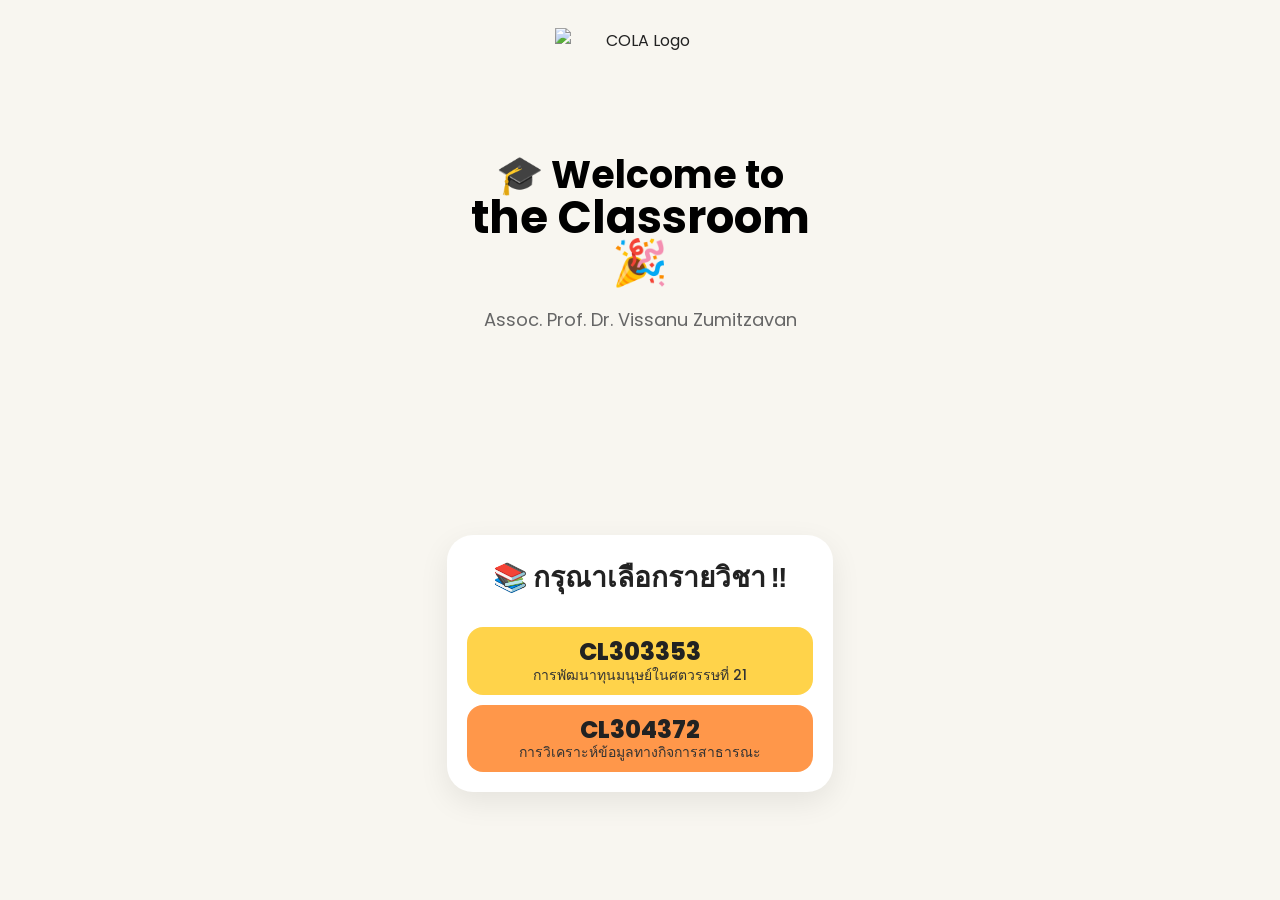
==== index.html @ 06e5c8f1 "Update index.html" ====
<!DOCTYPE html>
<html lang="en">
<head>
    <meta charset="UTF-8">
    <meta name="viewport" content="width=device-width, initial-scale=1.0">
    <title>COLA Classroom</title>

    <link rel="stylesheet" href="style.css">

    <link rel="preconnect" href="https://fonts.googleapis.com">
    <link rel="preconnect" href="https://fonts.gstatic.com" crossorigin>

    <link href="https://fonts.googleapis.com/css2?family=Poppins:wght@300;400;500;600;700;800;900&display=swap" rel="stylesheet">
</head>

<body>

<div class="container">

    <div class="header">

        <img class="logo"
             src="https://cola.kku.ac.th/wp-content/uploads/2025/09/COPA-Logo-C-Main.png"
             alt="COLA Logo">

        <h1>
            🎓 Welcome to
            <br>
            <span>the Classroom 🎉</span>
        </h1>

        <p>Assoc. Prof. Dr. Vissanu Zumitzavan</p>

    </div>

    <div class="course-card">

        <h2>📚 กรุณาเลือกรายวิชา ‼️</h2>

        <button onclick="location.href='human.html'">

            <div class="course-code">CL303353</div>

            <div class="course-name">
                การพัฒนาทุนมนุษย์ในศตวรรษที่ 21
            </div>

        </button>

        <button class="orange"
                onclick="location.href='analysis.html'">

            <div class="course-code">CL304372</div>

            <div class="course-name">
                การวิเคราะห์ข้อมูลทางกิจการสาธารณะ
            </div>

        </button>

    </div>

</div>

<script src="script.js"></script>

</body>
</html>
---- style.css ----
*{

    margin:0;

    padding:0;

    box-sizing:border-box;

    font-family:'Poppins',sans-serif;

}

/* ===========================

   BODY

=========================== */

body{

    background:#F8F6F0;

    display:flex;

    justify-content:center;

    align-items:center;

    min-height:100vh;

    color:#222;

}

/* ===========================

   CONTAINER

=========================== */

.container{

    width:100%;

    max-width:430px;

    min-height:100vh;

    display:flex;

    flex-direction:column;

    padding:28px 22px;

}

/* ===========================

   HEADER

=========================== */

.header{

    text-align:center;

}

/* ===========================

   LOGO

=========================== */

.logo{

    width:170px;

    display:block;

    margin:0 auto;

}

/* ===========================

   WELCOME

=========================== */

h1{

    margin-top:100px;

    font-size:38px;

    line-height:43px;

    font-weight:700;

    color:#000000;

}

h1 span{

    font-size:45px;

    font-weight:700;

    color:#000000;

}

/* ===========================

   TEACHER

=========================== */

.header p{

    margin-top:20px;

    font-size:18px;

    color:#666;

    font-weight:400;

}

/* ===========================

   COURSE CARD

=========================== */

.course-card{

    margin-top:auto;

    margin-bottom:80px;

    background:#FFFFFF;

    border-radius:26px;

    padding:20px;

    box-shadow:

        0 10px 30px rgba(0,0,0,.08);

}

/* ===========================

   TITLE

=========================== */

.course-card h2{

    text-align:center;

    font-size:28px;

    font-weight:800;

    color:#222;

    margin-bottom:18px;

}

/* ===========================

   BUTTON

=========================== */

button{

    width:100%;

    border:none;

    border-radius:16px;

    padding:12px 16px;

    margin-top:10px;

    cursor:pointer;

    transition:.25s;

}

/* Hover */

button:hover{

    transform:translateY(-2px);

    box-shadow:0 8px 18px rgba(0,0,0,.15);

}

/* สีปุ่ม */

button:first-of-type{

    background:#FFD34A;

}

.orange{

    background:#FF974A;

}

/* ===========================

   COURSE CODE

=========================== */

.course-code{

    font-size:24px;

    font-weight:800;

    color:#222;

    line-height:1.05;

    margin-bottom:2px;

}

/* ===========================

   COURSE NAME

=========================== */

.course-name{

    font-size:14px;

    font-weight:500;

    color:#333;

    line-height:1.15;

}

/* ===========================

   RESPONSIVE

=========================== */

@media (max-width:480px){

    .container{

        padding:24px 18px;

    }

    .logo{

        width:145px;

    }

    h1{

        font-size:34px;

        line-height:38px;

    }

    h1 span{

        font-size:40px;

    }

    .course-card{

        margin-bottom:35px;

    }

    .course-card h2{

        font-size:24px;

    }

}
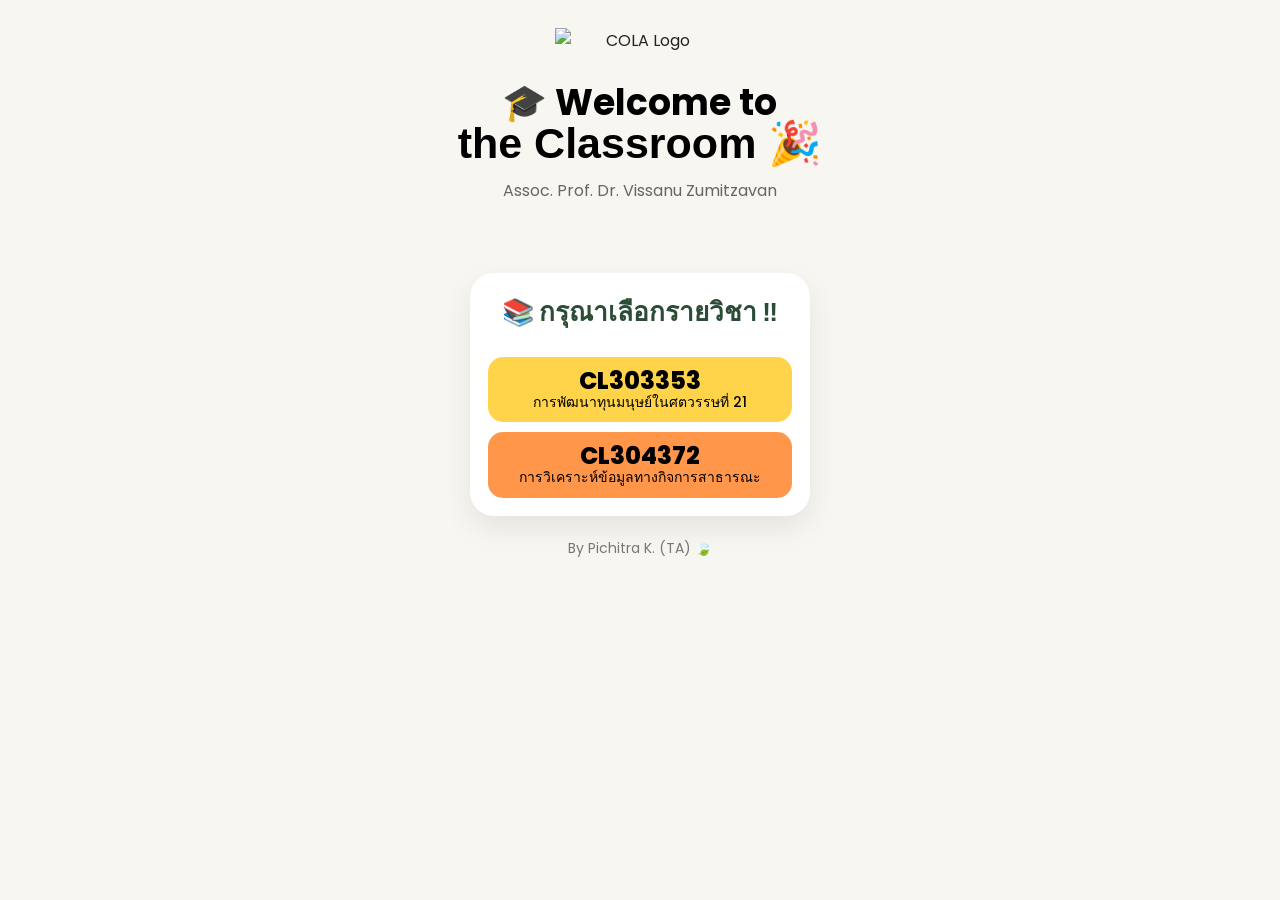
==== commit 1cd53ee2: "Update index.html" ====
--- a/index.html
+++ b/index.html
@@ -59,6 +59,9 @@
         </button>
 
     </div>
+    <div class="footer">
+    By Pichitra K. (TA) 🍃
+</div>
 
 </div>
 
--- a/style.css
+++ b/style.css
@@ -24,43 +24,243 @@
 
     justify-content:center;
 
+    min-height:100vh;
+
+    color:#222;
+
+}
+
+/* ===========================
+
+   CONTAINER
+
+=========================== */
+
+.container{
+
+    width:100%;
+
+    max-width:430px;
+
+    min-height:100vh;
+
+    display:flex;
+
+    flex-direction:column;
+
     align-items:center;
 
-    min-height:100vh;
-
-    color:#222;
-
-}
-
-/* ===========================
-
-   CONTAINER
-
-=========================== */
-
-.container{
+    padding:28px 20px;
+
+}
+
+/* ===========================
+
+   HEADER
+
+=========================== */
+
+.header{
+
+    text-align:center;
+
+}
+
+/* ===========================
+
+   LOGO
+
+=========================== */
+
+.logo{
+
+    width:170px;
+
+    display:block;
+
+    margin:0 auto;
+
+}
+
+/* ===========================
+
+   WELCOME
+
+=========================== */
+
+h1{
+
+    margin-top:30px;
+
+    font-size:36px;
+
+    line-height:40px;
+
+    font-weight:700;
+
+    color:#000;
+
+}
+
+h1 span{
+
+    font-size:43px;
+
+    font-weight:900;
+
+    color:#000;
+
+}
+
+/* ===========================
+
+   TEACHER
+
+=========================== */
+
+.header p{
+
+    margin-top:12px;
+
+    font-size:16px;
+
+    color:#666;
+
+    font-weight:400;
+
+}
+
+/* ===========================
+
+   COURSE CARD
+
+=========================== */
+
+.course-card{
+
+    width:340px;
+
+    margin-top:70px;
+
+    background:#fff;
+
+    border-radius:24px;
+
+    padding:18px;
+
+    box-shadow:0 12px 30px rgba(0,0,0,.08);
+
+}
+
+/* ===========================
+
+   TITLE
+
+=========================== */
+
+.course-card h2{
+
+    text-align:center;
+
+    font-size:26px;
+
+    font-weight:800;
+
+    color:#2C4C36;
+
+    margin-bottom:15px;
+
+}
+
+/* ===========================
+
+   BUTTON
+
+=========================== */
+
+button{
 
     width:100%;
 
-    max-width:430px;
-
-    min-height:100vh;
-
-    display:flex;
-
-    flex-direction:column;
-
-    padding:28px 22px;
-
-}
-
-/* ===========================
-
-   HEADER
-
-=========================== */
-
-.header{
+    border:none;
+
+    border-radius:15px;
+
+    padding:12px;
+
+    margin-top:10px;
+
+    cursor:pointer;
+
+    transition:.25s;
+
+}
+
+button:hover{
+
+    transform:translateY(-2px);
+
+}
+
+button:first-of-type{
+
+    background:#FFD34A;
+
+}
+
+.orange{
+
+    background:#FF964A;
+
+}
+
+/* ===========================
+
+   COURSE CODE
+
+=========================== */
+
+.course-code{
+
+    font-size:24px;
+
+    font-weight:800;
+
+    line-height:1;
+
+    margin-bottom:2px;
+
+}
+
+/* ===========================
+
+   COURSE NAME
+
+=========================== */
+
+.course-name{
+
+    font-size:14px;
+
+    font-weight:500;
+
+    line-height:1.1;
+
+}
+
+/* ===========================
+
+   FOOTER
+
+=========================== */
+
+.footer{
+
+    margin-top:22px;
+
+    font-size:14px;
+
+    color:#777;
 
     text-align:center;
 
@@ -68,242 +268,36 @@
 
 /* ===========================
 
-   LOGO
-
-=========================== */
-
-.logo{
-
-    width:170px;
-
-    display:block;
-
-    margin:0 auto;
-
-}
-
-/* ===========================
-
-   WELCOME
-
-=========================== */
-
-h1{
-
-    margin-top:100px;
-
-    font-size:38px;
-
-    line-height:43px;
-
-    font-weight:700;
-
-    color:#000000;
-
-}
-
-h1 span{
-
-    font-size:45px;
-
-    font-weight:700;
-
-    color:#000000;
-
-}
-
-/* ===========================
-
-   TEACHER
-
-=========================== */
-
-.header p{
-
-    margin-top:20px;
-
-    font-size:18px;
-
-    color:#666;
-
-    font-weight:400;
-
-}
-
-/* ===========================
-
-   COURSE CARD
-
-=========================== */
-
-.course-card{
-
-    margin-top:auto;
-
-    margin-bottom:80px;
-
-    background:#FFFFFF;
-
-    border-radius:26px;
-
-    padding:20px;
-
-    box-shadow:
-
-        0 10px 30px rgba(0,0,0,.08);
-
-}
-
-/* ===========================
-
-   TITLE
-
-=========================== */
-
-.course-card h2{
-
-    text-align:center;
-
-    font-size:28px;
-
-    font-weight:800;
-
-    color:#222;
-
-    margin-bottom:18px;
-
-}
-
-/* ===========================
-
-   BUTTON
-
-=========================== */
-
-button{
-
-    width:100%;
-
-    border:none;
-
-    border-radius:16px;
-
-    padding:12px 16px;
-
-    margin-top:10px;
-
-    cursor:pointer;
-
-    transition:.25s;
-
-}
-
-/* Hover */
-
-button:hover{
-
-    transform:translateY(-2px);
-
-    box-shadow:0 8px 18px rgba(0,0,0,.15);
-
-}
-
-/* สีปุ่ม */
-
-button:first-of-type{
-
-    background:#FFD34A;
-
-}
-
-.orange{
-
-    background:#FF974A;
-
-}
-
-/* ===========================
-
-   COURSE CODE
-
-=========================== */
-
-.course-code{
-
-    font-size:24px;
-
-    font-weight:800;
-
-    color:#222;
-
-    line-height:1.05;
-
-    margin-bottom:2px;
-
-}
-
-/* ===========================
-
-   COURSE NAME
-
-=========================== */
-
-.course-name{
-
-    font-size:14px;
-
-    font-weight:500;
-
-    color:#333;
-
-    line-height:1.15;
-
-}
-
-/* ===========================
-
    RESPONSIVE
 
 =========================== */
 
 @media (max-width:480px){
 
-    .container{
-
-        padding:24px 18px;
+    .logo{
+
+        width:145px;
 
     }
 
-    .logo{
-
-        width:145px;
+    h1{
+
+        font-size:32px;
+
+        line-height:36px;
 
     }
 
-    h1{
-
-        font-size:34px;
-
-        line-height:38px;
+    h1 span{
+
+        font-size:38px;
 
     }
 
-    h1 span{
-
-        font-size:40px;
+    .course-card{
+
+        width:100%;
 
     }
 
-    .course-card{
-
-        margin-bottom:35px;
-
-    }
-
-    .course-card h2{
-
-        font-size:24px;
-
-    }
-
-}
+}
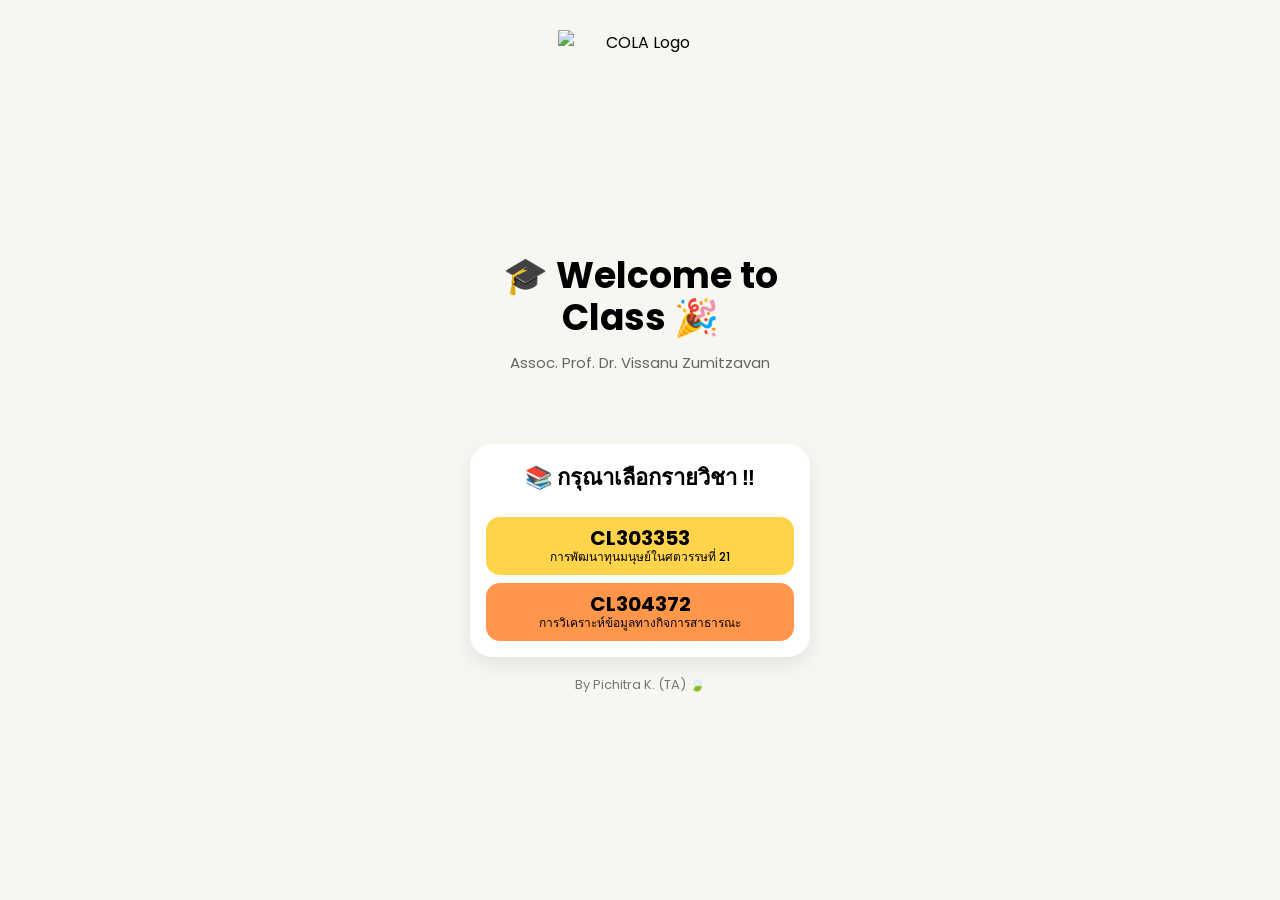
==== commit 3a57dc60: "Update index.html" ====
--- a/index.html
+++ b/index.html
@@ -26,7 +26,7 @@
         <h1>
             🎓 Welcome to
             <br>
-            <span>the Classroom 🎉</span>
+            <span>Class 🎉</span>
         </h1>
 
         <p>Assoc. Prof. Dr. Vissanu Zumitzavan</p>
--- a/style.css
+++ b/style.css
@@ -1,182 +1,149 @@
+/* ==========================================
+   RESET
+========================================== */
+
 *{
-
     margin:0;
-
     padding:0;
-
     box-sizing:border-box;
-
     font-family:'Poppins',sans-serif;
-
-}
-
-/* ===========================
-
+}
+
+/* ==========================================
    BODY
-
-=========================== */
+========================================== */
 
 body{
-
     background:#F8F6F0;
-
+    color:#000;
     display:flex;
-
     justify-content:center;
-
     min-height:100vh;
-
-    color:#222;
-
-}
-
-/* ===========================
-
+}
+
+/* ==========================================
    CONTAINER
-
-=========================== */
+========================================== */
 
 .container{
-
     width:100%;
-
     max-width:430px;
-
     min-height:100vh;
-
     display:flex;
-
     flex-direction:column;
-
     align-items:center;
-
-    padding:28px 20px;
-
-}
-
-/* ===========================
-
+    padding:30px 20px;
+}
+
+/* ==========================================
    HEADER
-
-=========================== */
+========================================== */
 
 .header{
-
+    width:100%;
     text-align:center;
-
-}
-
-/* ===========================
-
+}
+
+/* ==========================================
    LOGO
-
-=========================== */
+========================================== */
 
 .logo{
-
-    width:170px;
-
+    width:165px;
     display:block;
-
     margin:0 auto;
-
-}
-
-/* ===========================
-
+}
+
+/* ==========================================
    WELCOME
-
-=========================== */
+========================================== */
 
 h1{
 
-    margin-top:30px;
+    margin-top:200px;
 
     font-size:36px;
 
-    line-height:40px;
+    line-height:42px;
 
     font-weight:700;
 
     color:#000;
 
+    text-align:center;
+
 }
 
 h1 span{
 
-    font-size:43px;
-
-    font-weight:900;
-
-    color:#000;
-
-}
-
-/* ===========================
-
+    font-size:36px;
+
+    line-height:42px;
+
+    font-weight:700;
+
+    color:#000;
+
+}
+
+/* ==========================================
    TEACHER
-
-=========================== */
+========================================== */
 
 .header p{
 
     margin-top:12px;
 
-    font-size:16px;
+    font-size:15px;
+
+    font-weight:400;
 
     color:#666;
 
-    font-weight:400;
-
-}
-
-/* ===========================
-
+}
+
+/* ==========================================
    COURSE CARD
-
-=========================== */
+========================================== */
 
 .course-card{
 
-    width:340px;
+    width:100%;
+    max-width:340px;
 
     margin-top:70px;
 
     background:#fff;
 
-    border-radius:24px;
-
-    padding:18px;
-
-    box-shadow:0 12px 30px rgba(0,0,0,.08);
-
-}
-
-/* ===========================
-
-   TITLE
-
-=========================== */
+    border-radius:22px;
+
+    padding:16px;
+
+    box-shadow:0 8px 20px rgba(0,0,0,.08);
+
+}
+
+/* ==========================================
+   CARD TITLE
+========================================== */
 
 .course-card h2{
 
     text-align:center;
 
-    font-size:26px;
-
-    font-weight:800;
-
-    color:#2C4C36;
-
-    margin-bottom:15px;
-
-}
-
-/* ===========================
-
+    font-size:22px;
+
+    font-weight:700;
+
+    color:#000;
+
+    margin-bottom:14px;
+
+}
+
+/* ==========================================
    BUTTON
-
-=========================== */
+========================================== */
 
 button{
 
@@ -184,47 +151,52 @@
 
     border:none;
 
-    border-radius:15px;
-
-    padding:12px;
-
-    margin-top:10px;
+    border-radius:14px;
+
+    background:#FFD34A;
+
+    padding:11px 14px;
+
+    margin-top:8px;
 
     cursor:pointer;
 
     transition:.25s;
 
+    color:#000;
+
+}
+
+.orange{
+
+    background:#FF964A;
+
 }
 
 button:hover{
 
     transform:translateY(-2px);
 
-}
-
-button:first-of-type{
-
-    background:#FFD34A;
-
-}
-
-.orange{
-
-    background:#FF964A;
-
-}
-
-/* ===========================
-
+    box-shadow:0 6px 16px rgba(0,0,0,.12);
+
+}
+
+button,
+button *{
+
+    color:#000 !important;
+
+}
+
+/* ==========================================
    COURSE CODE
-
-=========================== */
+========================================== */
 
 .course-code{
 
-    font-size:24px;
-
-    font-weight:800;
+    font-size:20px;
+
+    font-weight:700;
 
     line-height:1;
 
@@ -232,72 +204,104 @@
 
 }
 
-/* ===========================
-
+/* ==========================================
    COURSE NAME
-
-=========================== */
+========================================== */
 
 .course-name{
 
-    font-size:14px;
+    font-size:12px;
 
     font-weight:500;
 
-    line-height:1.1;
-
-}
-
-/* ===========================
-
+    line-height:1.15;
+
+}
+
+/* ==========================================
    FOOTER
-
-=========================== */
+========================================== */
 
 .footer{
 
-    margin-top:22px;
-
-    font-size:14px;
+    margin-top:18px;
+
+    text-align:center;
+
+    font-size:13px;
 
     color:#777;
 
-    text-align:center;
-
-}
-
-/* ===========================
-
-   RESPONSIVE
-
-=========================== */
+}
+
+/* ==========================================
+   LINK
+========================================== */
+
+a{
+    color:inherit;
+    text-decoration:none;
+}
+
+a:visited{
+    color:inherit;
+}
+
+a:hover{
+    color:inherit;
+}
+
+a:active{
+    color:inherit;
+}
+
+/* ==========================================
+   MOBILE
+========================================== */
 
 @media (max-width:480px){
 
+    .container{
+
+        padding:24px 18px;
+
+    }
+
     .logo{
 
-        width:145px;
+        width:150px;
 
     }
 
     h1{
 
-        font-size:32px;
-
-        line-height:36px;
+        margin-top:400px;
+
+        font-size:34px;
+
+        line-height:40px;
+
+        font-weight:700;
 
     }
 
     h1 span{
 
-        font-size:38px;
+        font-size:34px;
+
+        line-height:40px;
+
+        font-weight:700;
 
     }
 
     .course-card{
 
         width:100%;
-
-    }
-
-}
+        max-width:360px;
+
+        margin-top:60px;
+
+    }
+
+}
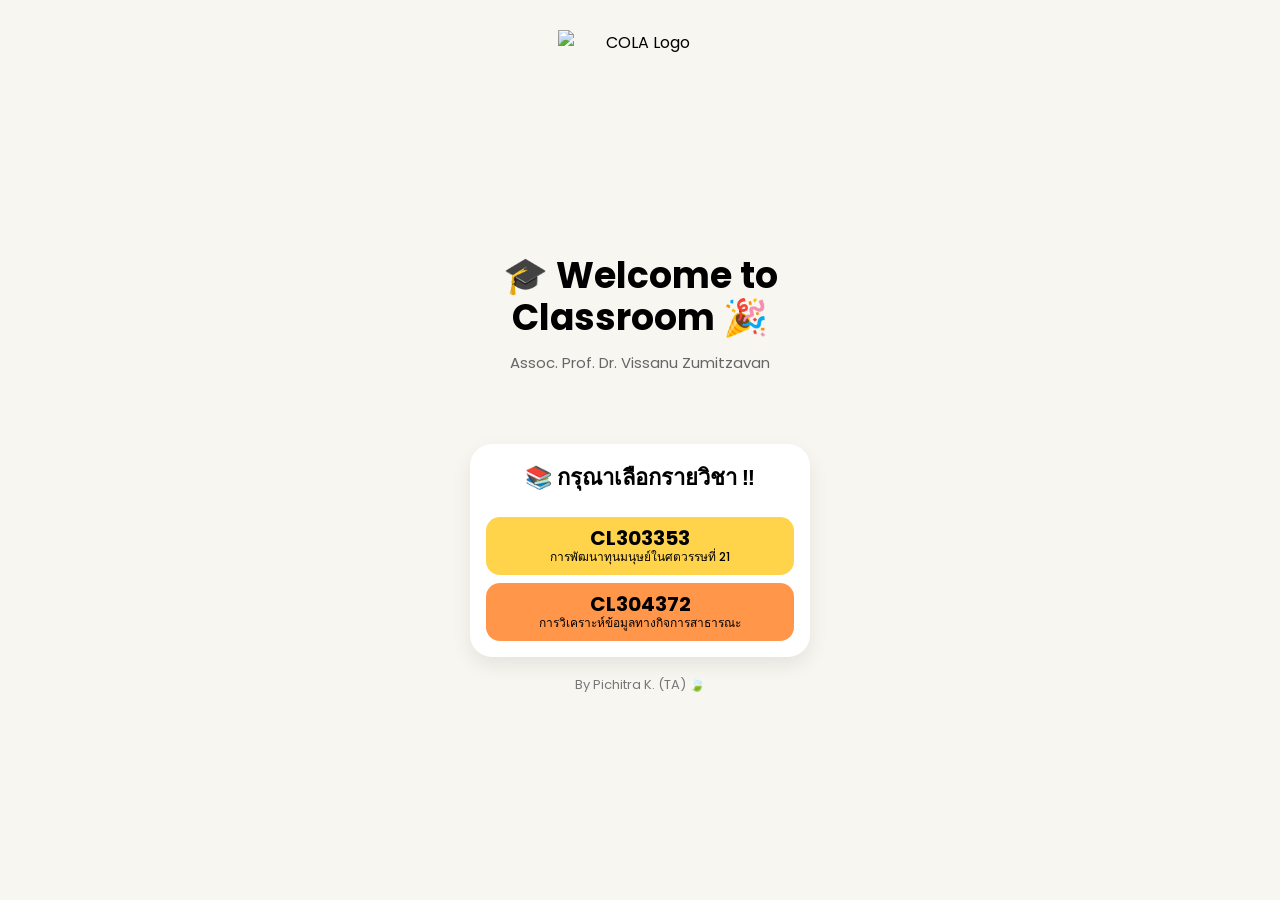
==== commit d50183f0: "Update index.html" ====
--- a/index.html
+++ b/index.html
@@ -26,7 +26,7 @@
         <h1>
             🎓 Welcome to
             <br>
-            <span>Class 🎉</span>
+            <span> Classroom 🎉</span>
         </h1>
 
         <p>Assoc. Prof. Dr. Vissanu Zumitzavan</p>
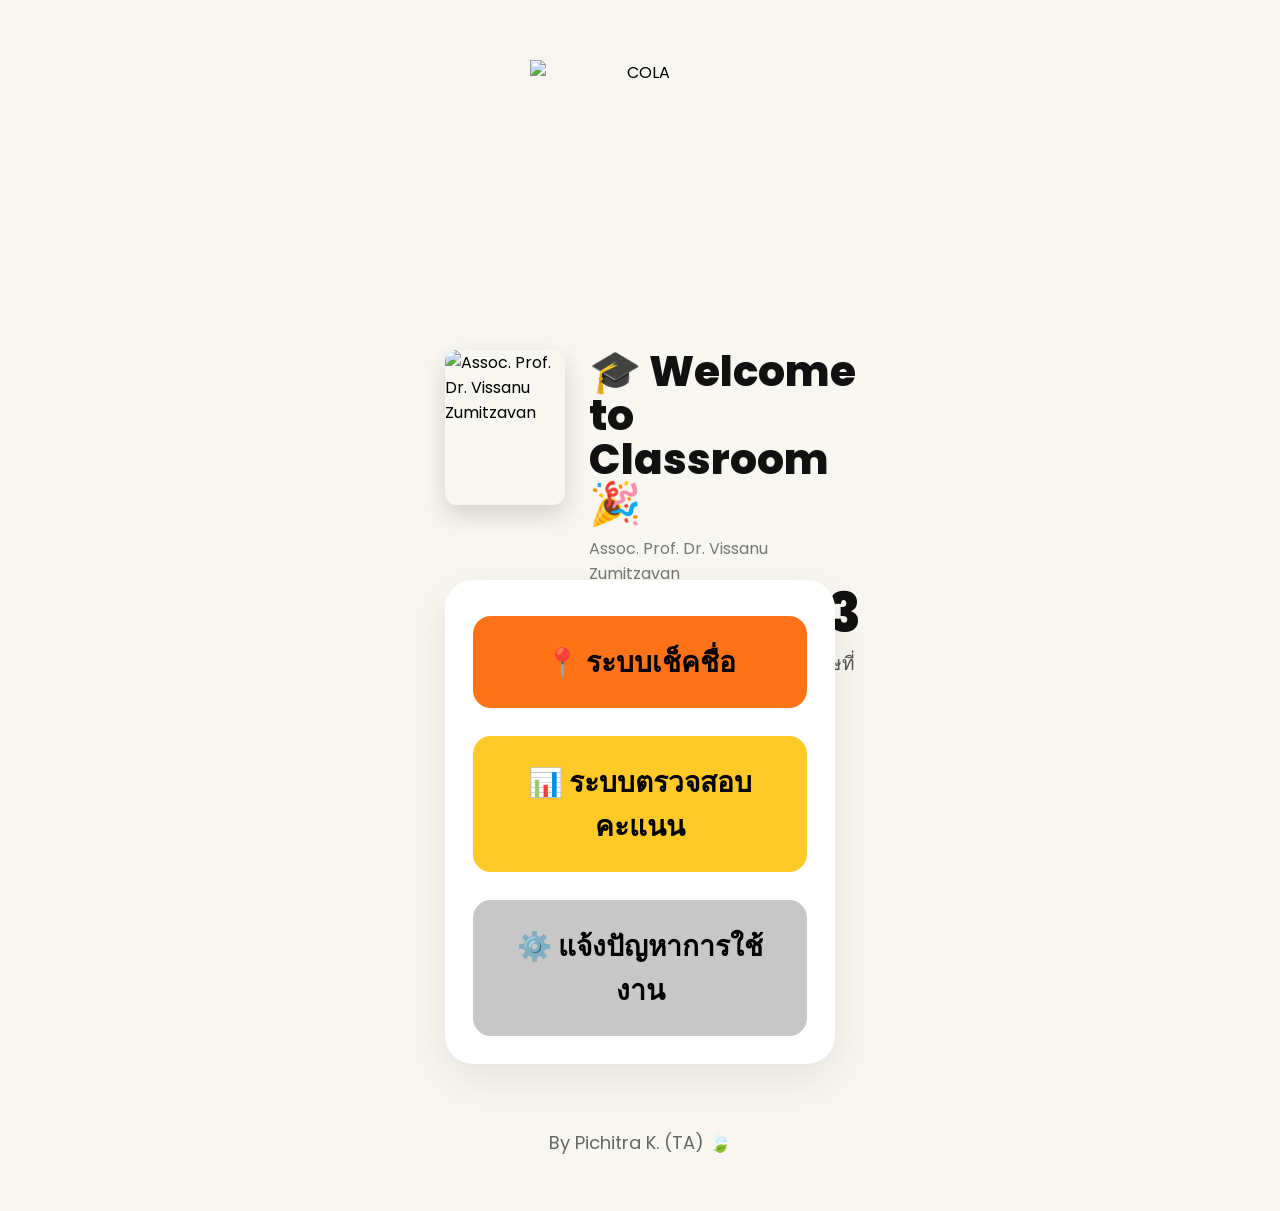
==== commit f94391ec: "Update index.html" ====
--- a/index.html
+++ b/index.html
@@ -1,71 +1,134 @@
 <!DOCTYPE html>
-<html lang="en">
+<html lang="th">
+
 <head>
-    <meta charset="UTF-8">
-    <meta name="viewport" content="width=device-width, initial-scale=1.0">
-    <title>COLA Classroom</title>
 
-    <link rel="stylesheet" href="style.css">
+<meta charset="UTF-8">
+<meta name="viewport" content="width=device-width, initial-scale=1.0">
 
-    <link rel="preconnect" href="https://fonts.googleapis.com">
-    <link rel="preconnect" href="https://fonts.gstatic.com" crossorigin>
+<title>CL303353</title>
 
-    <link href="https://fonts.googleapis.com/css2?family=Poppins:wght@300;400;500;600;700;800;900&display=swap" rel="stylesheet">
+<link rel="stylesheet" href="style.css">
+
+<link rel="preconnect" href="https://fonts.googleapis.com">
+<link rel="preconnect" href="https://fonts.gstatic.com" crossorigin>
+
+<link href="https://fonts.googleapis.com/css2?family=Poppins:wght@300;400;500;600;700;800&display=swap" rel="stylesheet">
+
 </head>
 
 <body>
 
 <div class="container">
 
-    <div class="header">
+    <!-- COLA LOGO -->
+
+    <div class="human-header">
 
         <img class="logo"
-             src="https://cola.kku.ac.th/wp-content/uploads/2025/09/COPA-Logo-C-Main.png"
-             alt="COLA Logo">
-
-        <h1>
-            🎓 Welcome to
-            <br>
-            <span> Classroom 🎉</span>
-        </h1>
-
-        <p>Assoc. Prof. Dr. Vissanu Zumitzavan</p>
+        src="https://cola.kku.ac.th/wp-content/uploads/2025/09/COPA-Logo-C-Main.png"
+        alt="COLA">
 
     </div>
 
-    <div class="course-card">
+    <!-- PROFILE -->
 
-        <h2>📚 กรุณาเลือกรายวิชา ‼️</h2>
+    <div class="teacher-section">
 
-        <button onclick="location.href='human.html'">
+        <!-- รูปอาจารย์ -->
 
-            <div class="course-code">CL303353</div>
+        <div class="teacher-photo">
 
-            <div class="course-name">
-                การพัฒนาทุนมนุษย์ในศตวรรษที่ 21
+            <img
+            src="https://cola.kku.ac.th/wp-content/uploads/2025/10/2024-08-271724750394.jpg"
+            alt="Assoc. Prof. Dr. Vissanu Zumitzavan">
+
+        </div>
+
+        <!-- ข้อความ -->
+
+        <div class="teacher-detail">
+
+            <div class="welcome-block">
+
+                <h2 class="welcome-title">
+
+                    🎓 Welcome to
+                    <br>
+                    Classroom🎉
+
+                </h2>
+
+                <p class="teacher-name">
+
+                    Assoc. Prof. Dr. Vissanu Zumitzavan
+
+                </p>
+
             </div>
+
+            <div class="course-block">
+
+                <h1 class="course-code">
+
+                    CL303353
+
+                </h1>
+
+                <p class="subject-name">
+
+                    การพัฒนาทุนมนุษย์ในศตวรรษที่ 21
+
+                </p>
+
+            </div>
+
+        </div>
+
+    </div>
+
+    <!-- MENU -->
+
+    <div class="menu-card">
+
+        <button
+            class="menu-btn orange"
+            onclick="location.href='checkin.html'">
+
+            📍 ระบบเช็คชื่อ
 
         </button>
 
-        <button class="orange"
-                onclick="location.href='analysis.html'">
+        <button
+            class="menu-btn yellow"
+            onclick="location.href='score.html'">
 
-            <div class="course-code">CL304372</div>
+            📊 ระบบตรวจสอบคะแนน
 
-            <div class="course-name">
-                การวิเคราะห์ข้อมูลทางกิจการสาธารณะ
-            </div>
+        </button>
+
+        <button
+            class="menu-btn gray"
+            onclick="location.href='report.html'">
+
+            ⚙️ แจ้งปัญหาการใช้งาน
 
         </button>
 
     </div>
-    <div class="footer">
-    By Pichitra K. (TA) 🍃
-</div>
+
+    <!-- FOOTER -->
+
+    <div class="human-footer">
+
+        By Pichitra K. (TA) 🍃
+
+    </div>
 
 </div>
 
 <script src="script.js"></script>
 
 </body>
+
 </html>
--- a/style.css
+++ b/style.css
@@ -26,13 +26,18 @@
 ========================================== */
 
 .container{
+
     width:100%;
     max-width:430px;
+
     min-height:100vh;
+
     display:flex;
     flex-direction:column;
     align-items:center;
+
     padding:30px 20px;
+
 }
 
 /* ==========================================
@@ -40,8 +45,14 @@
 ========================================== */
 
 .header{
+
     width:100%;
     text-align:center;
+
+    display:flex;
+    flex-direction:column;
+    align-items:center;
+
 }
 
 /* ==========================================
@@ -49,9 +60,13 @@
 ========================================== */
 
 .logo{
+
     width:165px;
+
     display:block;
-    margin:0 auto;
+
+    margin:0 auto 200px auto;
+
 }
 
 /* ==========================================
@@ -60,11 +75,11 @@
 
 h1{
 
-    margin-top:200px;
-
-    font-size:36px;
-
-    line-height:42px;
+    margin-top:0;
+
+    font-size:50px;
+
+    line-height:56px;
 
     font-weight:700;
 
@@ -76,16 +91,15 @@
 
 h1 span{
 
-    font-size:36px;
-
-    line-height:42px;
+    font-size:50px;
+
+    line-height:56px;
 
     font-weight:700;
 
     color:#000;
 
 }
-
 /* ==========================================
    TEACHER
 ========================================== */
@@ -93,6 +107,8 @@
 .header p{
 
     margin-top:12px;
+
+    margin-bottom:35px;
 
     font-size:15px;
 
@@ -111,9 +127,7 @@
     width:100%;
     max-width:340px;
 
-    margin-top:70px;
-
-    background:#fff;
+    background:#FFFFFF;
 
     border-radius:22px;
 
@@ -239,20 +253,28 @@
 ========================================== */
 
 a{
+
     color:inherit;
     text-decoration:none;
+
 }
 
 a:visited{
+
     color:inherit;
+
 }
 
 a:hover{
+
     color:inherit;
+
 }
 
 a:active{
+
     color:inherit;
+
 }
 
 /* ==========================================
@@ -263,7 +285,10 @@
 
     .container{
 
-        padding:24px 18px;
+        max-width:100%;
+        width:100%;
+
+        padding:24px;
 
     }
 
@@ -271,15 +296,15 @@
 
         width:150px;
 
+        margin-bottom:160px;
+
     }
 
     h1{
 
-        margin-top:400px;
-
-        font-size:34px;
-
-        line-height:40px;
+        font-size:48px;
+
+        line-height:52px;
 
         font-weight:700;
 
@@ -287,21 +312,354 @@
 
     h1 span{
 
-        font-size:34px;
-
-        line-height:40px;
+        font-size:48px;
+
+        line-height:52px;
 
         font-weight:700;
 
     }
 
+    .header p{
+
+        font-size:18px;
+
+    }
+
     .course-card{
 
-        width:100%;
-        max-width:360px;
-
-        margin-top:60px;
-
-    }
-
-}
+        width:95%;
+
+        max-width:none;
+
+        margin-top:40px;
+
+        padding:18px;
+
+    }
+
+    .course-card h2{
+
+        font-size:24px;
+
+    }
+
+    .course-code{
+
+        font-size:22px;
+
+    }
+
+    .course-name{
+
+        font-size:14px;
+
+    }
+
+}
+
+/* ===========================================
+   HUMAN PAGE
+=========================================== */
+
+.human-header{
+    text-align:center;
+    margin:30px 0;
+}
+
+.human-header .logo{
+    width:220px;
+    height:auto;
+}
+
+/* ---------- Teacher ---------- */
+
+.teacher-section{
+
+    display:flex;
+
+    align-items:flex-start;
+
+    justify-content:center;
+
+    gap:24px;
+
+    max-width:700px;
+
+    margin:35px auto;
+
+}
+
+.teacher-photo{
+
+    flex:0 0 120px;
+
+}
+
+.teacher-photo img{
+
+    width:120px;
+
+    height:155px;
+
+    border-radius:12px;
+
+    object-fit:cover;
+
+    display:block;
+
+    box-shadow:0 10px 25px rgba(0,0,0,.15);
+
+}
+
+.teacher-detail{
+
+    flex:1;
+
+    display:flex;
+
+    flex-direction:column;
+
+    justify-content:space-between;
+
+    height:155px;
+
+}
+
+/* Welcome */
+
+.welcome-title{
+
+    margin:0;
+
+    font-size:42px;
+
+    line-height:1.05;
+
+    font-weight:800;
+
+    color:#111;
+
+}
+
+.teacher-name{
+
+    margin-top:10px;
+
+    font-size:16px;
+
+    color:#777;
+
+}
+
+/* Course */
+
+.course-block{
+
+    margin-top:auto;
+
+}
+
+.course-code{
+
+    margin:0;
+
+    font-size:54px;
+
+    font-weight:800;
+
+    color:#111;
+
+}
+
+.subject-name{
+
+    margin-top:8px;
+
+    font-size:19px;
+
+    color:#555;
+
+}
+
+/* ---------- Menu ---------- */
+
+.menu-card{
+
+    max-width:650px;
+
+    margin:40px auto;
+
+    background:#fff;
+
+    padding:28px;
+
+    border-radius:28px;
+
+    box-shadow:0 15px 40px rgba(0,0,0,.08);
+
+}
+
+.menu-btn{
+
+    width:100%;
+
+    border:none;
+
+    border-radius:18px;
+
+    padding:24px;
+
+    margin-bottom:20px;
+
+    cursor:pointer;
+
+    font-family:'Poppins',sans-serif;
+
+    font-size:28px;
+
+    font-weight:700;
+
+    transition:.25s;
+
+}
+
+.menu-btn:last-child{
+
+    margin-bottom:0;
+
+}
+
+.menu-btn:hover{
+
+    transform:translateY(-3px);
+
+}
+
+.orange{
+
+    background:#ff7318;
+
+    color:white;
+
+}
+
+.yellow{
+
+    background:#ffc928;
+
+    color:#222;
+
+}
+
+.gray{
+
+    background:#c7c7c7;
+
+    color:#222;
+
+}
+
+/* ---------- Footer ---------- */
+
+.human-footer{
+
+    text-align:center;
+
+    margin:25px 0;
+
+    color:#666;
+
+    font-size:18px;
+
+}
+
+/* ===========================================
+   MOBILE
+=========================================== */
+
+@media(max-width:768px){
+
+.human-header .logo{
+
+    width:150px;
+
+}
+
+.teacher-section{
+
+    gap:14px;
+
+    margin:20px auto;
+
+}
+
+.teacher-photo{
+
+    flex:0 0 95px;
+
+}
+
+.teacher-photo img{
+
+    width:95px;
+
+    height:120px;
+
+}
+
+.teacher-detail{
+
+    height:120px;
+
+}
+
+.welcome-title{
+
+    font-size:20px;
+
+}
+
+.teacher-name{
+
+    font-size:10px;
+
+    margin-top:4px;
+
+}
+
+.course-code{
+
+    font-size:26px;
+
+}
+
+.subject-name{
+
+    font-size:13px;
+
+}
+
+.menu-card{
+
+    padding:18px;
+
+    margin-top:25px;
+
+}
+
+.menu-btn{
+
+    padding:18px;
+
+    font-size:18px;
+
+}
+
+.human-footer{
+
+    font-size:14px;
+
+}
+
+}
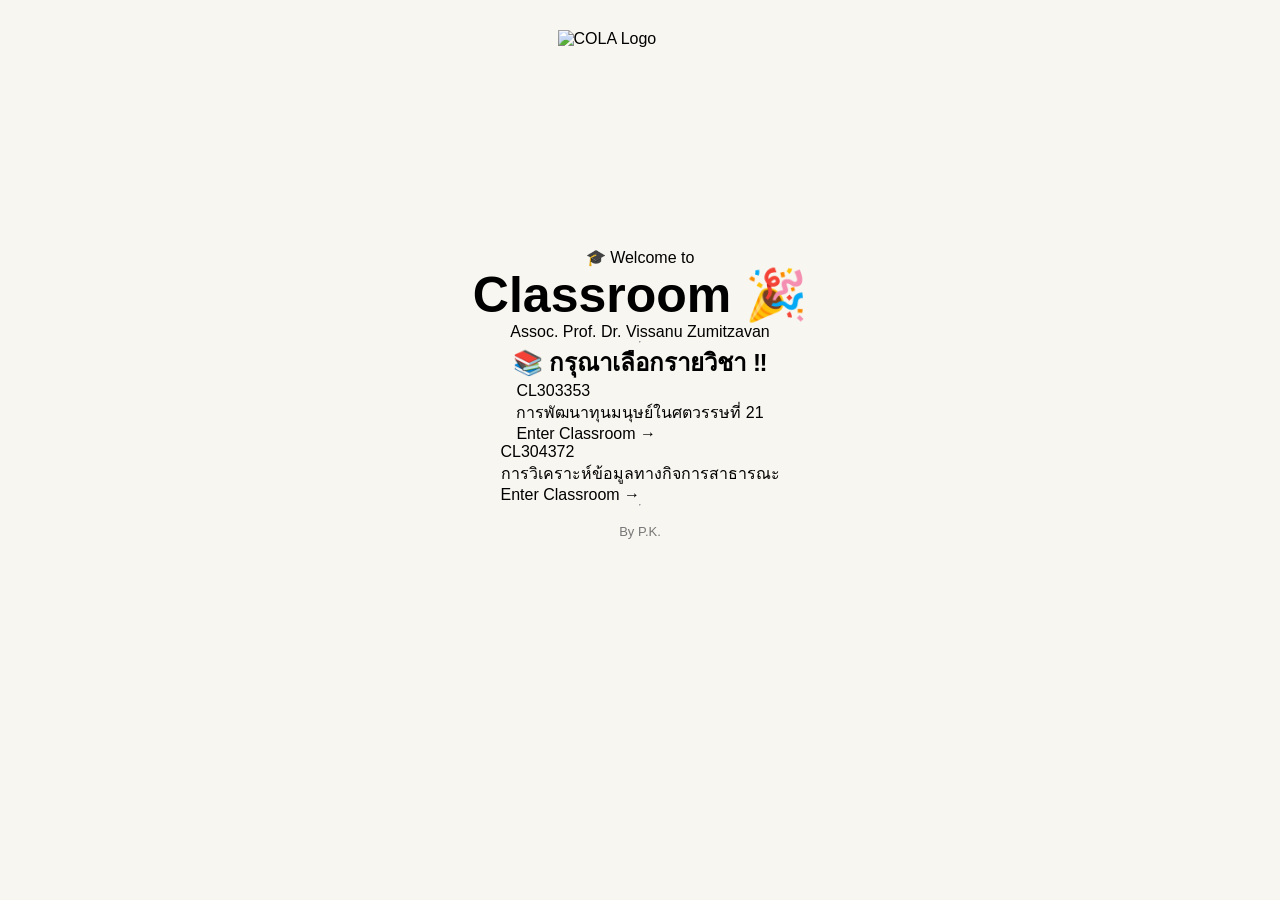
==== commit f560ad25: "Update index.html" ====
--- a/index.html
+++ b/index.html
@@ -2,132 +2,94 @@
 <html lang="th">
 
 <head>
+    <meta charset="UTF-8">
+    <meta name="viewport" content="width=device-width, initial-scale=1.0">
 
-<meta charset="UTF-8">
-<meta name="viewport" content="width=device-width, initial-scale=1.0">
+    <title>COLA Classroom</title>
 
-<title>CL303353</title>
+    <link rel="preconnect" href="https://fonts.googleapis.com">
+    <link rel="preconnect" href="https://fonts.gstatic.com" crossorigin>
 
-<link rel="stylesheet" href="style.css">
+    <link href="https://fonts.googleapis.com/css2?family=Prompt:wght@300;400;500;600;700&display=swap" rel="stylesheet">
 
-<link rel="preconnect" href="https://fonts.googleapis.com">
-<link rel="preconnect" href="https://fonts.gstatic.com" crossorigin>
-
-<link href="https://fonts.googleapis.com/css2?family=Poppins:wght@300;400;500;600;700;800&display=swap" rel="stylesheet">
-
+    <link rel="stylesheet" href="style.css">
 </head>
 
 <body>
 
-<div class="container">
+    <div class="container">
 
-    <!-- COLA LOGO -->
+        <!-- Logo -->
+        <img class="logo"
+            src="https://cola.kku.ac.th/wp-content/uploads/2025/09/COPA-Logo-C-Main.png"
+            alt="COLA Logo">
 
-    <div class="human-header">
+        <!-- Welcome -->
+        <p class="welcome">
+           🎓 Welcome to
+        </p>
 
-        <img class="logo"
-        src="https://cola.kku.ac.th/wp-content/uploads/2025/09/COPA-Logo-C-Main.png"
-        alt="COLA">
+        <h1 class="title">
+            Classroom 🎉
+        </h1>
 
-    </div>
+        <!-- Teacher -->
+        <p class="teacher">
+            Assoc. Prof. Dr. Vissanu Zumitzavan
+        </p>
 
-    <!-- PROFILE -->
+        <hr>
 
-    <div class="teacher-section">
+        <!-- Heading -->
+        <h2 class="heading">
+            📚 กรุณาเลือกรายวิชา ‼️
+        </h2>
 
-        <!-- รูปอาจารย์ -->
+        <!-- Human -->
+        <div class="card"
+            onclick="window.location.href='Human/index.html'">
 
-        <div class="teacher-photo">
-
-            <img
-            src="https://cola.kku.ac.th/wp-content/uploads/2025/10/2024-08-271724750394.jpg"
-            alt="Assoc. Prof. Dr. Vissanu Zumitzavan">
-
-        </div>
-
-        <!-- ข้อความ -->
-
-        <div class="teacher-detail">
-
-            <div class="welcome-block">
-
-                <h2 class="welcome-title">
-
-                    🎓 Welcome to
-                    <br>
-                    Classroom🎉
-
-                </h2>
-
-                <p class="teacher-name">
-
-                    Assoc. Prof. Dr. Vissanu Zumitzavan
-
-                </p>
-
+            <div class="courseCode">
+                CL303353
             </div>
 
-            <div class="course-block">
+            <div class="courseName">
+                การพัฒนาทุนมนุษย์ในศตวรรษที่ 21
+            </div>
 
-                <h1 class="course-code">
-
-                    CL303353
-
-                </h1>
-
-                <p class="subject-name">
-
-                    การพัฒนาทุนมนุษย์ในศตวรรษที่ 21
-
-                </p>
-
+            <div class="enter">
+                Enter Classroom →
             </div>
 
         </div>
 
-    </div>
+        <!-- Data -->
+        <div class="card"
+            onclick="window.location.href='Data/index.html'">
 
-    <!-- MENU -->
+            <div class="courseCode">
+                CL304372
+            </div>
 
-    <div class="menu-card">
+            <div class="courseName">
+                การวิเคราะห์ข้อมูลทางกิจการสาธารณะ
+            </div>
 
-        <button
-            class="menu-btn orange"
-            onclick="location.href='checkin.html'">
+            <div class="enter">
+                Enter Classroom →
+            </div>
 
-            📍 ระบบเช็คชื่อ
+        </div>
 
-        </button>
+        <hr>
 
-        <button
-            class="menu-btn yellow"
-            onclick="location.href='score.html'">
-
-            📊 ระบบตรวจสอบคะแนน
-
-        </button>
-
-        <button
-            class="menu-btn gray"
-            onclick="location.href='report.html'">
-
-            ⚙️ แจ้งปัญหาการใช้งาน
-
-        </button>
+        <div class="footer">
+            By P.K.
+        </div>
 
     </div>
 
-    <!-- FOOTER -->
-
-    <div class="human-footer">
-
-        By Pichitra K. (TA) 🍃
-
-    </div>
-
-</div>
-
-<script src="script.js"></script>
+    <script src="script.js"></script>
 
 </body>
 
--- a/style.css
+++ b/style.css
@@ -357,309 +357,3 @@
     }
 
 }
-
-/* ===========================================
-   HUMAN PAGE
-=========================================== */
-
-.human-header{
-    text-align:center;
-    margin:30px 0;
-}
-
-.human-header .logo{
-    width:220px;
-    height:auto;
-}
-
-/* ---------- Teacher ---------- */
-
-.teacher-section{
-
-    display:flex;
-
-    align-items:flex-start;
-
-    justify-content:center;
-
-    gap:24px;
-
-    max-width:700px;
-
-    margin:35px auto;
-
-}
-
-.teacher-photo{
-
-    flex:0 0 120px;
-
-}
-
-.teacher-photo img{
-
-    width:120px;
-
-    height:155px;
-
-    border-radius:12px;
-
-    object-fit:cover;
-
-    display:block;
-
-    box-shadow:0 10px 25px rgba(0,0,0,.15);
-
-}
-
-.teacher-detail{
-
-    flex:1;
-
-    display:flex;
-
-    flex-direction:column;
-
-    justify-content:space-between;
-
-    height:155px;
-
-}
-
-/* Welcome */
-
-.welcome-title{
-
-    margin:0;
-
-    font-size:42px;
-
-    line-height:1.05;
-
-    font-weight:800;
-
-    color:#111;
-
-}
-
-.teacher-name{
-
-    margin-top:10px;
-
-    font-size:16px;
-
-    color:#777;
-
-}
-
-/* Course */
-
-.course-block{
-
-    margin-top:auto;
-
-}
-
-.course-code{
-
-    margin:0;
-
-    font-size:54px;
-
-    font-weight:800;
-
-    color:#111;
-
-}
-
-.subject-name{
-
-    margin-top:8px;
-
-    font-size:19px;
-
-    color:#555;
-
-}
-
-/* ---------- Menu ---------- */
-
-.menu-card{
-
-    max-width:650px;
-
-    margin:40px auto;
-
-    background:#fff;
-
-    padding:28px;
-
-    border-radius:28px;
-
-    box-shadow:0 15px 40px rgba(0,0,0,.08);
-
-}
-
-.menu-btn{
-
-    width:100%;
-
-    border:none;
-
-    border-radius:18px;
-
-    padding:24px;
-
-    margin-bottom:20px;
-
-    cursor:pointer;
-
-    font-family:'Poppins',sans-serif;
-
-    font-size:28px;
-
-    font-weight:700;
-
-    transition:.25s;
-
-}
-
-.menu-btn:last-child{
-
-    margin-bottom:0;
-
-}
-
-.menu-btn:hover{
-
-    transform:translateY(-3px);
-
-}
-
-.orange{
-
-    background:#ff7318;
-
-    color:white;
-
-}
-
-.yellow{
-
-    background:#ffc928;
-
-    color:#222;
-
-}
-
-.gray{
-
-    background:#c7c7c7;
-
-    color:#222;
-
-}
-
-/* ---------- Footer ---------- */
-
-.human-footer{
-
-    text-align:center;
-
-    margin:25px 0;
-
-    color:#666;
-
-    font-size:18px;
-
-}
-
-/* ===========================================
-   MOBILE
-=========================================== */
-
-@media(max-width:768px){
-
-.human-header .logo{
-
-    width:150px;
-
-}
-
-.teacher-section{
-
-    gap:14px;
-
-    margin:20px auto;
-
-}
-
-.teacher-photo{
-
-    flex:0 0 95px;
-
-}
-
-.teacher-photo img{
-
-    width:95px;
-
-    height:120px;
-
-}
-
-.teacher-detail{
-
-    height:120px;
-
-}
-
-.welcome-title{
-
-    font-size:20px;
-
-}
-
-.teacher-name{
-
-    font-size:10px;
-
-    margin-top:4px;
-
-}
-
-.course-code{
-
-    font-size:26px;
-
-}
-
-.subject-name{
-
-    font-size:13px;
-
-}
-
-.menu-card{
-
-    padding:18px;
-
-    margin-top:25px;
-
-}
-
-.menu-btn{
-
-    padding:18px;
-
-    font-size:18px;
-
-}
-
-.human-footer{
-
-    font-size:14px;
-
-}
-
-}
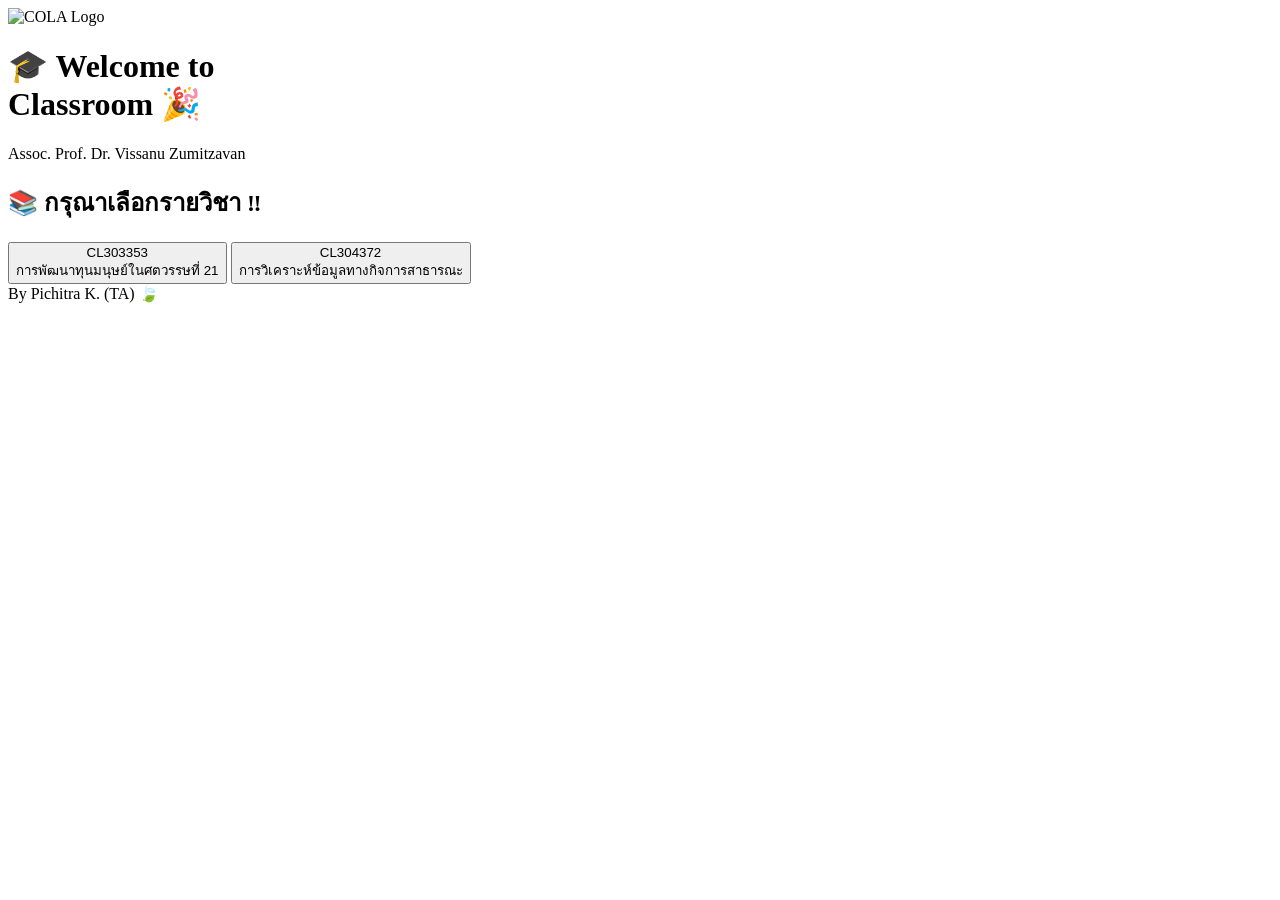
==== commit 5995dec3: "Add files via upload" ====
--- a/index.html
+++ b/index.html
@@ -1,96 +1,71 @@
 <!DOCTYPE html>
-<html lang="th">
-
+<html lang="en">
 <head>
     <meta charset="UTF-8">
     <meta name="viewport" content="width=device-width, initial-scale=1.0">
+    <title>COLA Classroom</title>
 
-    <title>COLA Classroom</title>
+    <link rel="stylesheet" href="style.css">
 
     <link rel="preconnect" href="https://fonts.googleapis.com">
     <link rel="preconnect" href="https://fonts.gstatic.com" crossorigin>
 
-    <link href="https://fonts.googleapis.com/css2?family=Prompt:wght@300;400;500;600;700&display=swap" rel="stylesheet">
-
-    <link rel="stylesheet" href="style.css">
+    <link href="https://fonts.googleapis.com/css2?family=Poppins:wght@300;400;500;600;700;800;900&display=swap" rel="stylesheet">
 </head>
 
 <body>
 
-    <div class="container">
+<div class="container">
 
-        <!-- Logo -->
+    <div class="header">
+
         <img class="logo"
-            src="https://cola.kku.ac.th/wp-content/uploads/2025/09/COPA-Logo-C-Main.png"
-            alt="COLA Logo">
+             src="https://cola.kku.ac.th/wp-content/uploads/2025/09/COPA-Logo-C-Main.png"
+             alt="COLA Logo">
 
-        <!-- Welcome -->
-        <p class="welcome">
-           🎓 Welcome to
-        </p>
-
-        <h1 class="title">
-            Classroom 🎉
+        <h1>
+            🎓 Welcome to
+            <br>
+            <span> Classroom 🎉</span>
         </h1>
 
-        <!-- Teacher -->
-        <p class="teacher">
-            Assoc. Prof. Dr. Vissanu Zumitzavan
-        </p>
+        <p>Assoc. Prof. Dr. Vissanu Zumitzavan</p>
 
-        <hr>
+    </div>
 
-        <!-- Heading -->
-        <h2 class="heading">
-            📚 กรุณาเลือกรายวิชา ‼️
-        </h2>
+    <div class="course-card">
 
-        <!-- Human -->
-        <div class="card"
-            onclick="window.location.href='Human/index.html'">
+        <h2>📚 กรุณาเลือกรายวิชา ‼️</h2>
 
-            <div class="courseCode">
-                CL303353
-            </div>
+        <button onclick="location.href='human.html'">
 
-            <div class="courseName">
+            <div class="course-code">CL303353</div>
+
+            <div class="course-name">
                 การพัฒนาทุนมนุษย์ในศตวรรษที่ 21
             </div>
 
-            <div class="enter">
-                Enter Classroom →
-            </div>
+        </button>
 
-        </div>
+        <button class="orange"
+                onclick="location.href='analysis.html'">
 
-        <!-- Data -->
-        <div class="card"
-            onclick="window.location.href='Data/index.html'">
+            <div class="course-code">CL304372</div>
 
-            <div class="courseCode">
-                CL304372
-            </div>
-
-            <div class="courseName">
+            <div class="course-name">
                 การวิเคราะห์ข้อมูลทางกิจการสาธารณะ
             </div>
 
-            <div class="enter">
-                Enter Classroom →
-            </div>
-
-        </div>
-
-        <hr>
-
-        <div class="footer">
-            By P.K.
-        </div>
+        </button>
 
     </div>
+    <div class="footer">
+    By Pichitra K. (TA) 🍃
+</div>
 
-    <script src="script.js"></script>
+</div>
+
+<script src="script.js"></script>
 
 </body>
-
 </html>
